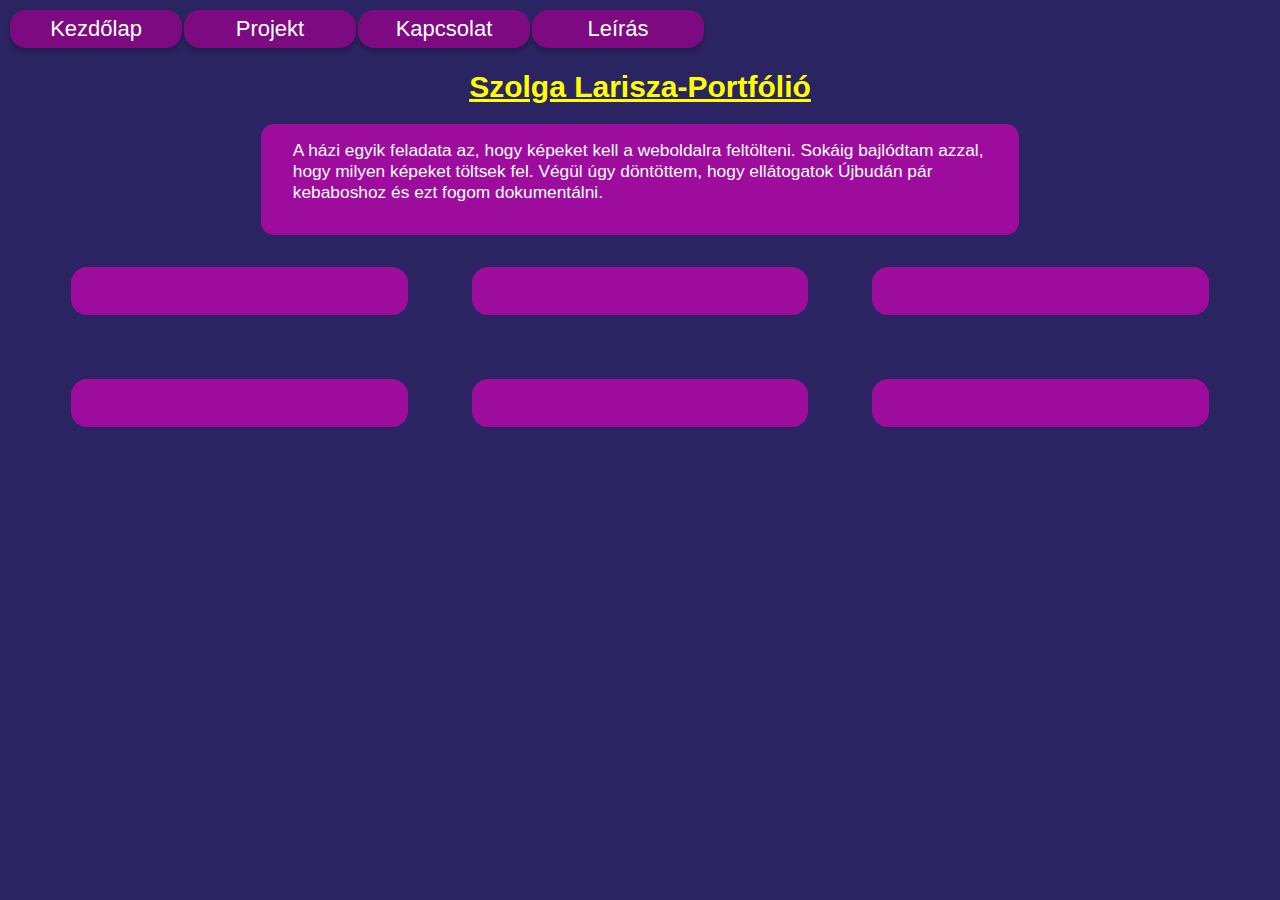
==== projekt.html @ 6f4ce440 "Add files via upload" ====
<!DOCTYPE html>
<html>
    <head>
        <title>Portfólió-Projekt
        </title>
        <link rel="stylesheet" type="text/css" href="stilus.css"> 
        <style>
      a{
        text-decoration: none;
      }

      a:link {
        color: #ffffff;
      }

      a:visited {
        color: #ffffff;
      }
      h1{
        color: yellow;  
        font-size: 30px;
        text-decoration: underline;
        text-align: center;   
      } 
      h2{text-decoration: underline;}
      </style>
    </head>
    <body>
      <div id="fejlec">
        <header class="fejlec"></header>
        <table>
            <tbody>
                <tr>
                  <td class="gomb"><a href="index.html">Kezdőlap</a></td>
                  <td class="gomb"><a href="projekt.html">Projekt</a></td>
                  <td class="gomb"><a href="kapcsolat.html">Kapcsolat</a></td>
                  <td class="gomb"><a href="leiras.html">Leírás</a></td>
                </tr>
            </tbody>
        </table>
    </div>
    <h1>
        Szolga Larisza-Portfólió
    </h1>
    <main class="foresz">
      <p1>
          A házi egyik feladata az, hogy képeket kell a weboldalra feltölteni.
          Sokáig bajlódtam azzal, hogy milyen képeket töltsek fel. Végül úgy döntöttem, hogy ellátogatok Újbudán pár kebaboshoz és ezt fogom dokumentálni.
        </p1>
    </main>
        
          <div class="grid">

            <div class="img">
              <img src="images/kep1.jpg" alt="">
            </div>
      
            <div class="img">
              <img src="images/kep2.jpg" alt="">
            </div>
      
            <div class="img">
              <img src="images/kep3.jpg" alt="">
            </div>
      
            <div class="img">
              <img src="images/kep4.jpg" alt="">
            </div>
      
            <div class="img">
              <img src="images/kep5.jpg" alt="">
            </div>
      
            <div class="img">
              <img src="images/kep6.jpg" alt="">
            </div>
      
           
          </div>
    </body>
</html>
---- stilus.css ----
body{
display: grid;
grid-template-areas: "fejlec" "foresz";
grid-template-rows: max-content 1fr max-content;
background-color:#2A2562;
font-size: 13pt;
font-family: 'Trebuchet MS', 'Lucida Sans Unicode', 'Lucida Grande', 'Lucida Sans', Arial, sans-serif;
color: white;
}

main{
    width: 60%;
    border-radius: 13px;
    margin:auto;
    box-sizing: border-box;
    padding: 2rem;
    padding-top: 1rem;
    background-color:rgba(158, 12, 158);}
header{
    font-size: 20pt;
    grid-area: auto;
    position: sticky;
    width: 100%;
    background-color: white;
    color: slateblue;
    }
.gomb{
    width: 170px;
    height: 36px;
    background: #7D0A80;
    box-shadow: 0px 4px 4px rgba(0,0,0,0.25);
    border-radius: 16px;
    margin-top: 0.5rem;
    margin-left: 1rem;
    font-size: 22px;
    align-items: center;
    text-align: center;
    transition: 1;
    border-collapse: separate;
    
}
.gomb:hover{
    cursor: pointer;
    background-color:rgba(158, 12, 158);}
.grid{
    display: grid;
    grid-template-columns: repeat(auto-fit, minmax(20rem, 1fr));
    box-sizing: border-box;
    grid-gap: 4rem;
    margin: 2rem 5%;
    }
    
img{
    max-width: 100%;
    max-height: 100%;
    display: block;
	background-color:rgba(158, 12, 158);
	border-radius: 16px;
	padding: 1.5rem;
    gap:1.5rem;
    }
.img1{
    max-width: 50%;
    max-height: 50%; 
}
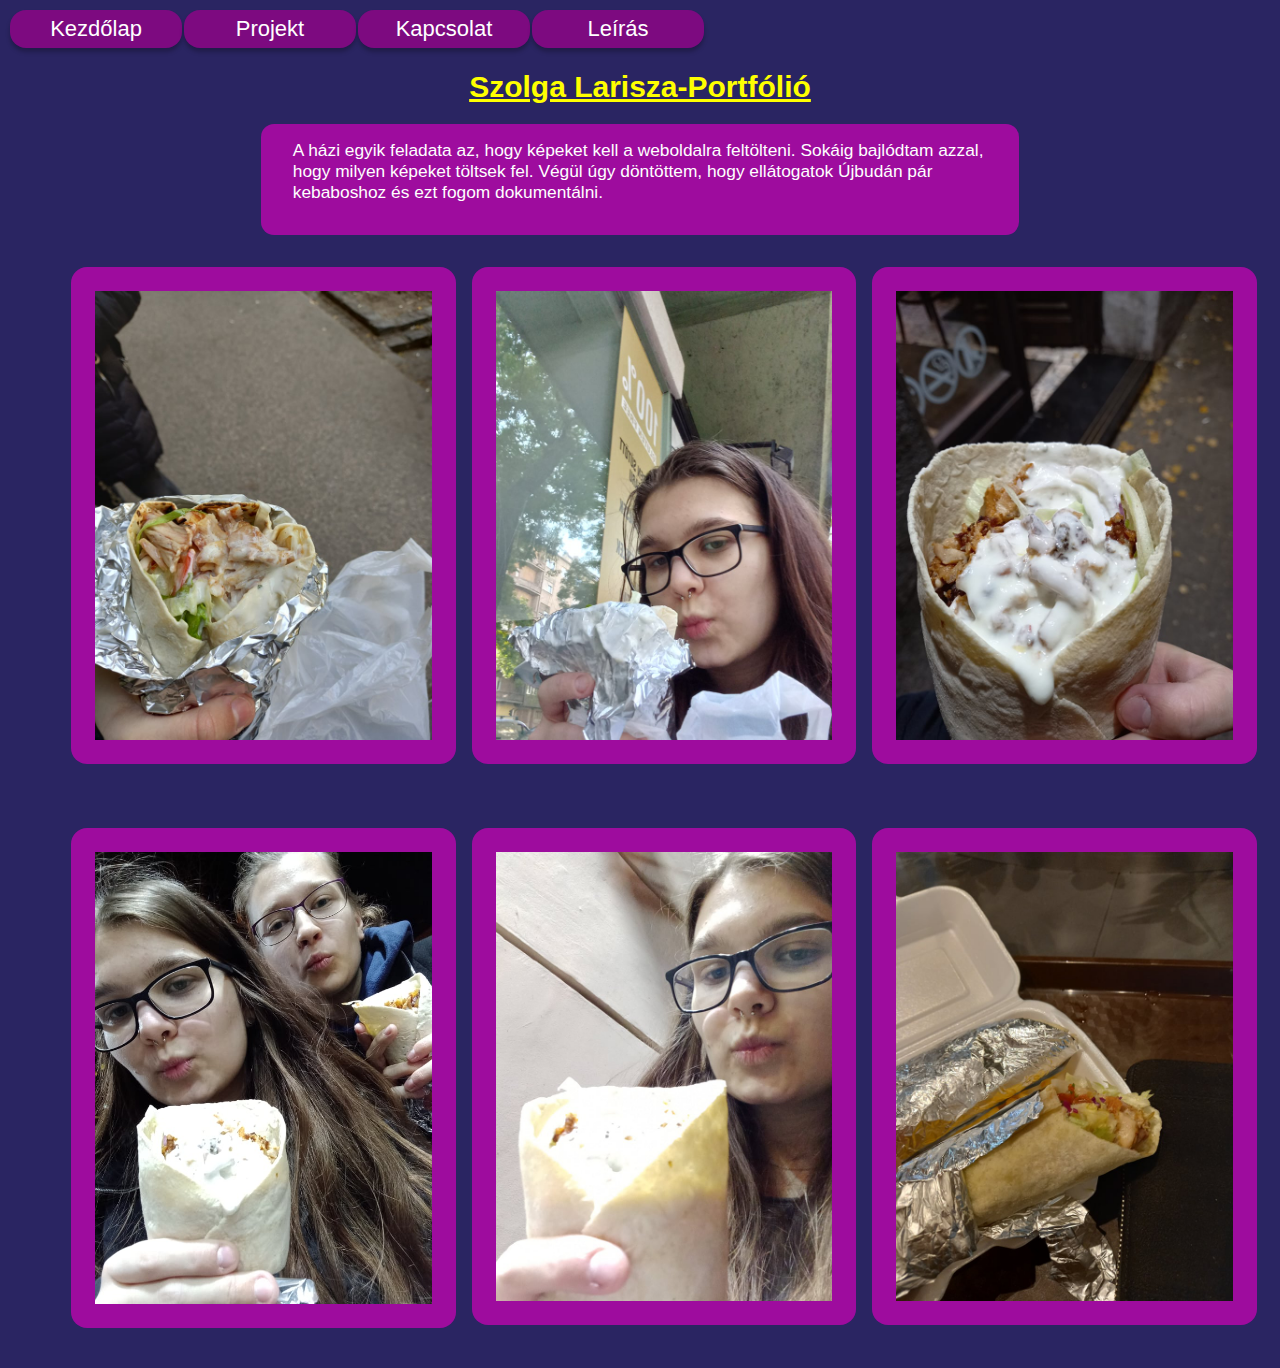
==== commit cd2b3054: "Add files via upload" ====
--- a/projekt.html
+++ b/projekt.html
@@ -52,27 +52,27 @@
           <div class="grid">
 
             <div class="img">
-              <img src="images/kep1.jpg" alt="">
+              <img src="kep1.jpg" alt="">
             </div>
       
             <div class="img">
-              <img src="images/kep2.jpg" alt="">
+              <img src="kep2.jpg" alt="">
             </div>
       
             <div class="img">
-              <img src="images/kep3.jpg" alt="">
+              <img src="kep3.jpg" alt="">
             </div>
       
             <div class="img">
-              <img src="images/kep4.jpg" alt="">
+              <img src="kep4.jpg" alt="">
             </div>
       
             <div class="img">
-              <img src="images/kep5.jpg" alt="">
+              <img src="kep5.jpg" alt="">
             </div>
       
             <div class="img">
-              <img src="images/kep6.jpg" alt="">
+              <img src="kep6.jpg" alt="">
             </div>
       
            
